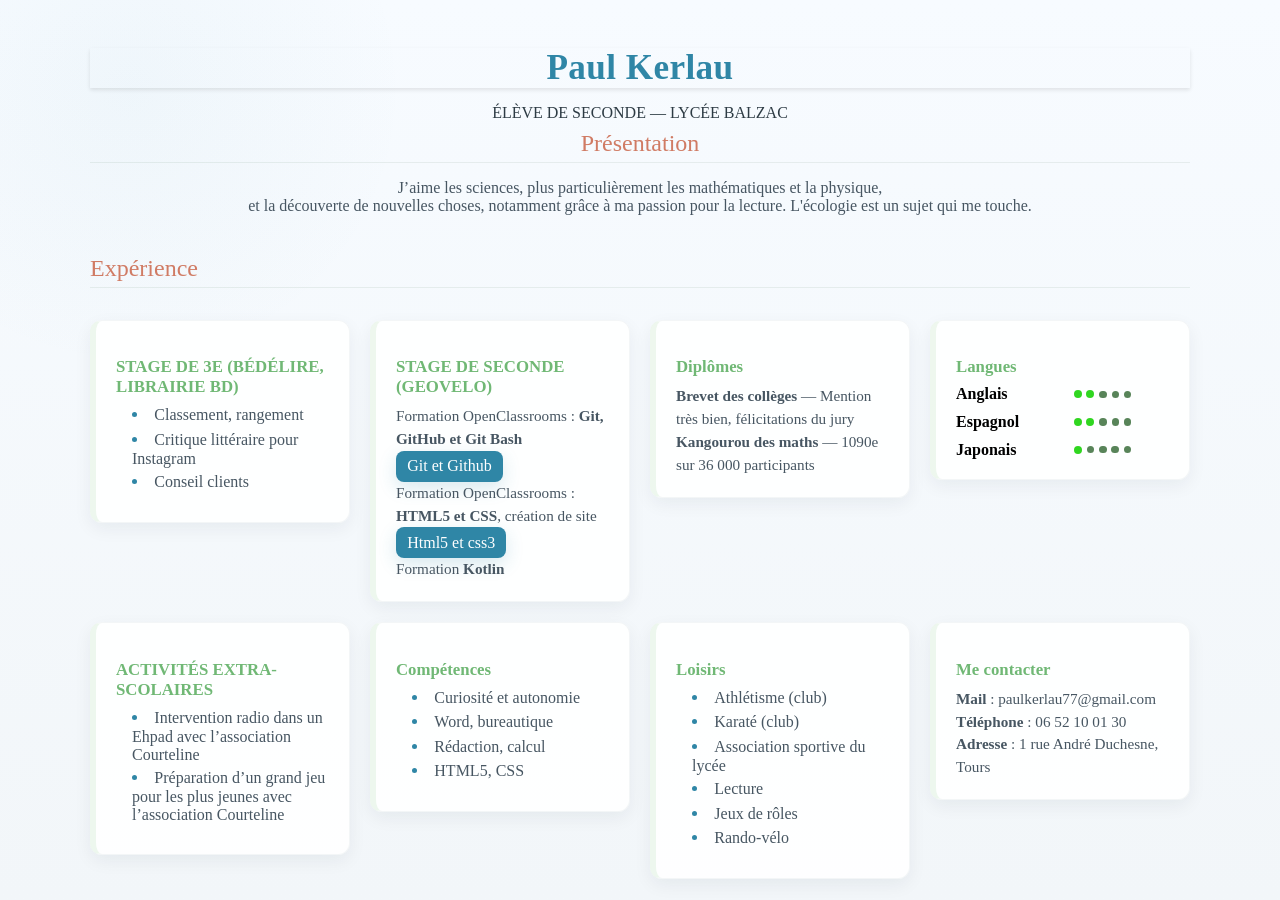
==== index.html @ 3bc17a57 "Add files via upload" ====
<!DOCTYPE html>
<html lang="fr">
<head>
    <meta charset="UTF-8">
    <meta name="viewport" content="width=device-width, initial-scale=1.0">
    <title>Paul Kerlau</title>
    <link rel="stylesheet" href="styles.css">
</head>
<body>
    <div class="container">
        <header class="center">
            <h1>Paul Kerlau</h1>
            <p class="lead">ÉLÈVE DE SECONDE — LYCÉE BALZAC</p>
            <h2>Présentation</h2>
            <p>J’aime les sciences, plus particulièrement les mathématiques et la physique,<br> et la découverte de nouvelles choses, notamment grâce à ma passion pour la lecture. L'écologie est un sujet qui me touche.</p>
        </header>

        <h2>Expérience</h2>

        <div class="grid">
            <section class="card">
                <h3 class="title">STAGE DE 3E (BÉDÉLIRE, LIBRAIRIE BD)</h3>
                <ul>
                    <li>Classement, rangement</li>
                    <li>Critique littéraire pour Instagram</li>
                    <li>Conseil clients</li>
                </ul>
            </section>

            <section class="card">
                <h3 class="title">STAGE DE SECONDE (GEOVELO)</h3>
                <p>Formation OpenClassrooms : <strong>Git, GitHub et Git Bash</strong></p>
                <a href="https://openclassrooms.com/fr/courses/7162856-gerez-du-code-avec-git-et-github" target="_blank" class="btn">Git et Github</a>
                <p>Formation OpenClassrooms : <strong>HTML5 et CSS</strong>, création de site</p>
                <a href="https://openclassrooms.com/fr/courses/1603881-creez-votre-site-web-avec-html5-et-css3" target="_blank" class="btn">Html5 et css3</a>
                <p>Formation <strong>Kotlin</strong></p>
            </section>

        <section class="card">
                <h3 class="title">Diplômes</h3>
                <p><strong>Brevet des collèges</strong> — Mention très bien, félicitations du jury</p>
                <p><strong>Kangourou des maths</strong> — 1090e sur 36 000 participants</p>
            </section>

            <section class="card">
                <h3 class="title">Langues</h3>
                <div class="langs">
                  <div class="lang-item">
                    <span class="lang-name">Anglais</span>
                    <div class="lang-dots">
                      <span class="dot"></span>
                      <span class="dot"></span>
                      <span class="dot-back"></span>
                      <span class="dot-back"></span>
                      <span class="dot-back"></span>
                    </div>
                  </div>
                  <div class="lang-item">
                    <span class="lang-name">Espagnol</span>
                    <div class="lang-dots">
                      <span class="dot"></span>
                      <span class="dot"></span>
                      <span class="dot-back"></span>
                      <span class="dot-back"></span>
                      <span class="dot-back"></span>
                    </div>
                  </div>
                  <div class="lang-item">
                    <span class="lang-name">Japonais</span>
                    <div class="lang-dots">
                      <span class="dot"></span>
                      <span class="dot-back"></span>
                      <span class="dot-back"></span>
                      <span class="dot-back"></span>
                      <span class="dot-back"></span>
                    </div>
                  </div>
                </div>
            </section>

            <section class="card">

                <h3 class="title">ACTIVITÉS EXTRA-SCOLAIRES</h3>
                <ul>
                    <li>Intervention radio dans un Ehpad avec l’association Courteline</li>
                    <li>Préparation d’un grand jeu pour les plus jeunes avec l’association Courteline</li>
                </ul>
            </section>

            <section class="card">
                <h3 class="title">Compétences</h3>
                <ul>
                    <li>Curiosité et autonomie</li>
                    <li>Word, bureautique</li>
                    <li>Rédaction, calcul</li>
                    <li>HTML5, CSS</li>
                </ul>
            </section>

            <section class="card">
                <h3 class="title">Loisirs</h3>
                <ul>
                    <li>Athlétisme (club)</li>
                    <li>Karaté (club)</li>
                    <li>Association sportive du lycée</li>
                    <li>Lecture</li>
                    <li>Jeux de rôles</li>
                    <li>Rando-vélo</li>
                </ul>
            </section>

            <section class="card">
                <h3 class="title">Me contacter</h3>
                <p><strong>Mail</strong> : paulkerlau77@gmail.com</p>
                <p><strong>Téléphone</strong> : 06 52 10 01 30</p>
                <p><strong>Adresse</strong> : 1 rue André Duchesne, Tours</p>
            </section>

        </div>
    </div>
</body>
</html>
---- styles.css ----
/* Styles sobres et colorés — police Georgia, cases, ombres, background */
:root{
	--bg-light:#f7fbff;
	--bg-muted:#f2f6f9;
	--card-bg:rgba(255,255,255,0.9);
	--muted:#475662;
	--accent:#2f86a6;
	--accent-3:#70b875;
	--accent-3-weak:rgba(112,184,117,0.12);
	--accent-2:#d07b64;
	--shadow-1:0 6px 18px rgba(20,30,50,0.06);
	--shadow-2:0 18px 40px rgba(20,30,50,0.12);
}

*{box-sizing:border-box}
html,body{height:100%}
body{
	margin:0;
	font-family: Georgia, 'Times New Roman', Times, serif;
	background: radial-gradient(circle at 10% 10%, rgba(47,134,166,0.04), transparent 20%),
							linear-gradient(180deg,var(--bg-light) 0%, var(--bg-muted) 100%);
	color:var(--muted);
	-webkit-font-smoothing:antialiased;
	-moz-osx-font-smoothing:grayscale;
	text-align:left;
	padding:3rem 1rem;
}

.container{
	max-width:1100px;
	margin:0 auto;
	display:flex;
	flex-direction:column;
	gap:1.5rem;
	align-items:stretch;
}

h1{margin:0;color:var(--accent);font-size:2.2rem;letter-spacing:0.4px;box-shadow:0 2px 4px rgba(0,0,0,0.1);}
h2{color:var(--accent-2);margin:0;font-size:1.5rem;font-weight:400;border-bottom:1px solid rgba(35, 83, 44, 0.08);padding-bottom:.3rem;margin-bottom:.5rem}

.grid{
	display:grid;
	grid-template-columns:repeat(auto-fit,minmax(240px,1fr));
	gap:1.25rem;
	width:100%;
	align-items:start;
}

/* Utiliser --accent-3 pour diviser le site et mettre en valeur les cartes */

.card{
	background:var(--card-bg);
	border-radius:12px;
	padding:1.25rem;
	box-shadow:var(--shadow-1);
	border:1px solid rgba(80,100,120,0.06);
	border-left:6px solid var(--accent-3-weak);
	text-align:left;
	transition:transform .18s ease,box-shadow .18s ease;
}
.card:hover{transform:translateY(-6px);box-shadow:var(--shadow-2);border-left-color:var(--accent-3)}

.card .title{font-weight:700;color:var(--accent-3);margin-bottom:.5rem;font-size:1.05rem}
.card p{margin:0;color:var(--muted);line-height:1.5;font-size:.95rem}

.center{text-align:center}

.lead{font-size:1rem;color:#2d3b44;margin-bottom:.5rem}

.btn{display:inline-block;padding:.4rem .7rem;border-radius:8px;background:var(--accent);color:#fff;text-decoration:none;box-shadow:0 6px 18px rgba(47,134,166,0.18);transition:background .15s ease,transform .12s ease}
.btn.secondary{background:var(--accent-2);box-shadow:0 6px 18px rgba(208,123,100,0.12)}
.btn:hover{transform:translateY(-3px)}

/* Langues : points colorés au milieu de la ligne */
.langs{display:flex;flex-direction:column;gap:.6rem}
.lang-item{display:flex;align-items:center;justify-content:space-between}
.lang-name{font-weight:600;color:#000000;min-width:80px}
.lang-dots{display:flex;gap:.3rem;flex:1;justify-content:center;align-items:center}
.dot{
	width:8px;
	height:8px;
	border-radius:50%;
	background:rgba(25, 209, 8, 0.9);
}
.dot-back{
	width:7.5px;
	height:7.5px;
	border-radius:50%;
	background:#4f7d50;
	opacity:.95;
}

/* Listes : rapprocher les puces du texte */
ul, ol{
	margin:0 0 .6rem 0;
	padding-left:1.05rem;
	list-style-position:inside;
}
li{margin:.28rem 0}
ul li::marker, ol li::marker{
	color:var(--accent);
	font-weight:600;
	margin-right:.32rem;
	font-size:1.02em;
}
.card ul,.card ol{padding-left:1rem}

footer{font-size:.9rem;color:#6b7a86;opacity:.95;padding-top:1rem}
@media (max-width:560px){
	h1{font-size:1.6rem}
	body{padding:2rem .8rem}
	.card{padding:1rem}
}
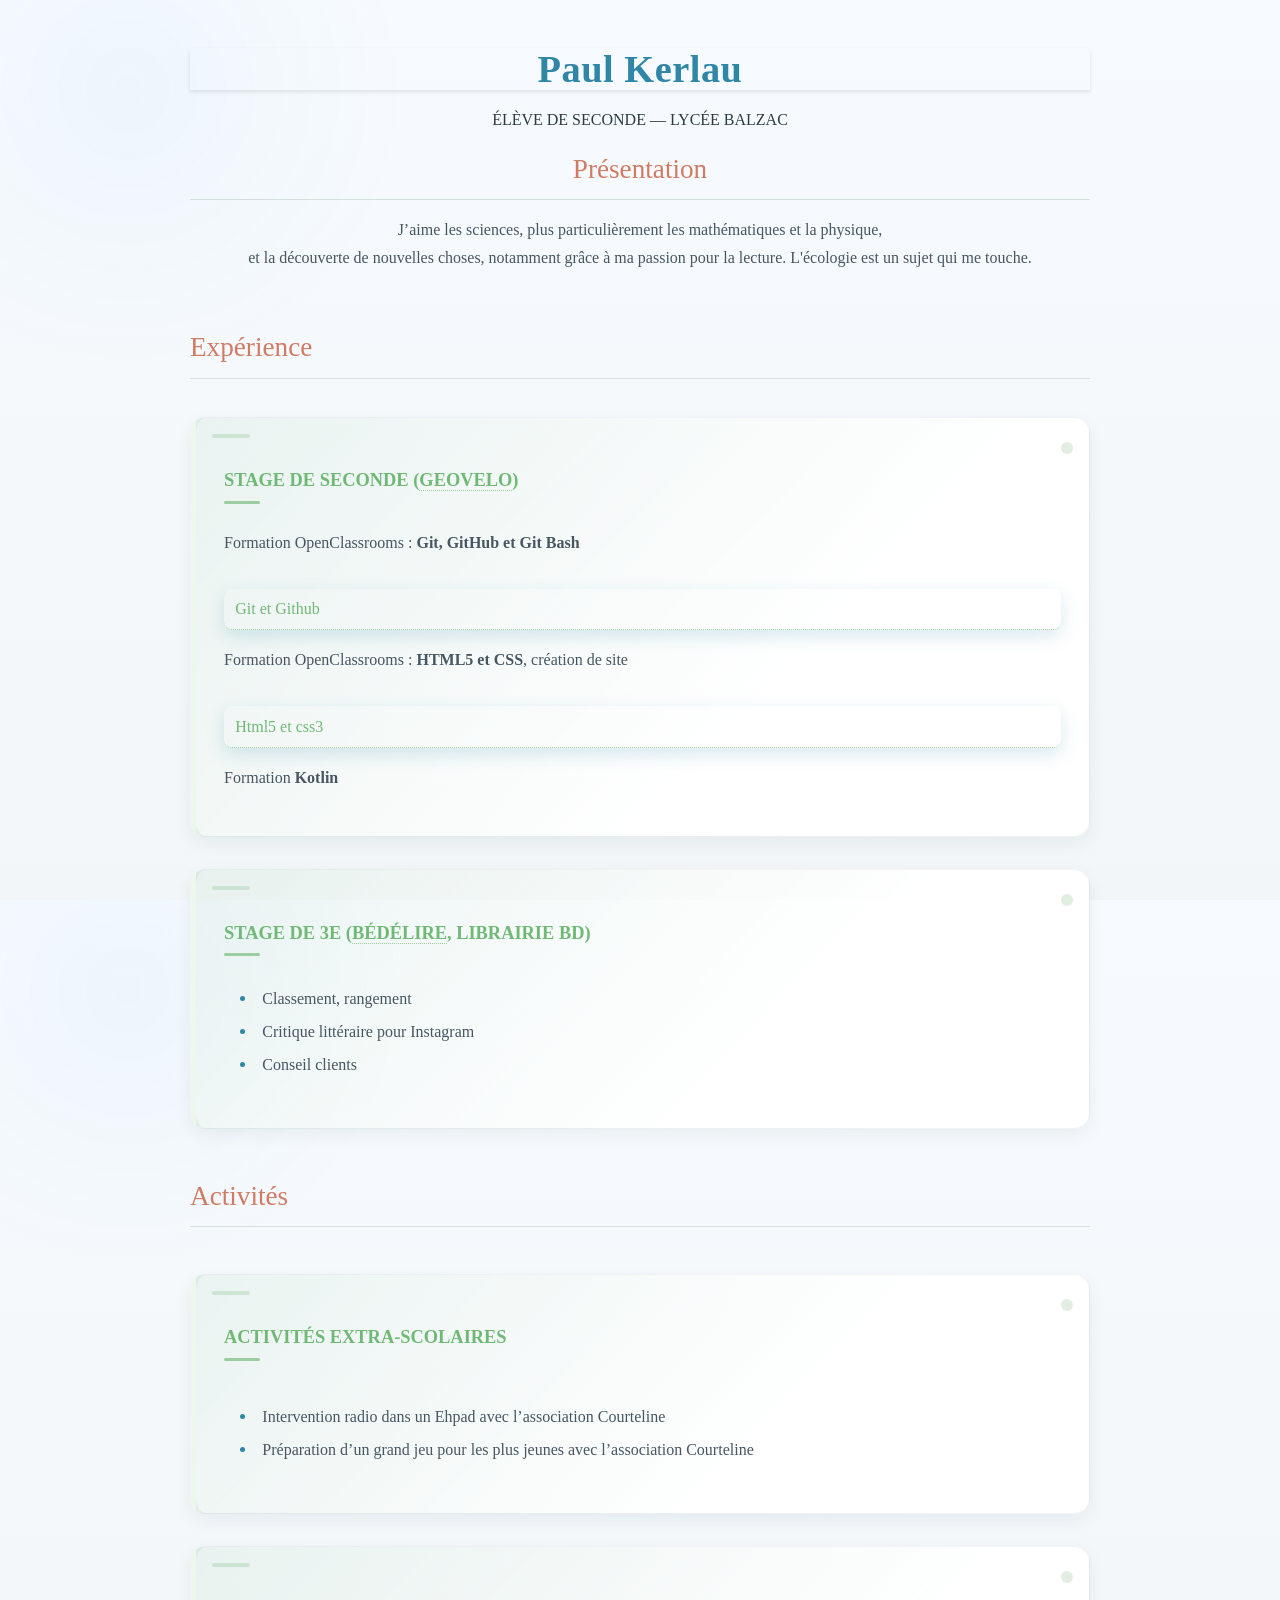
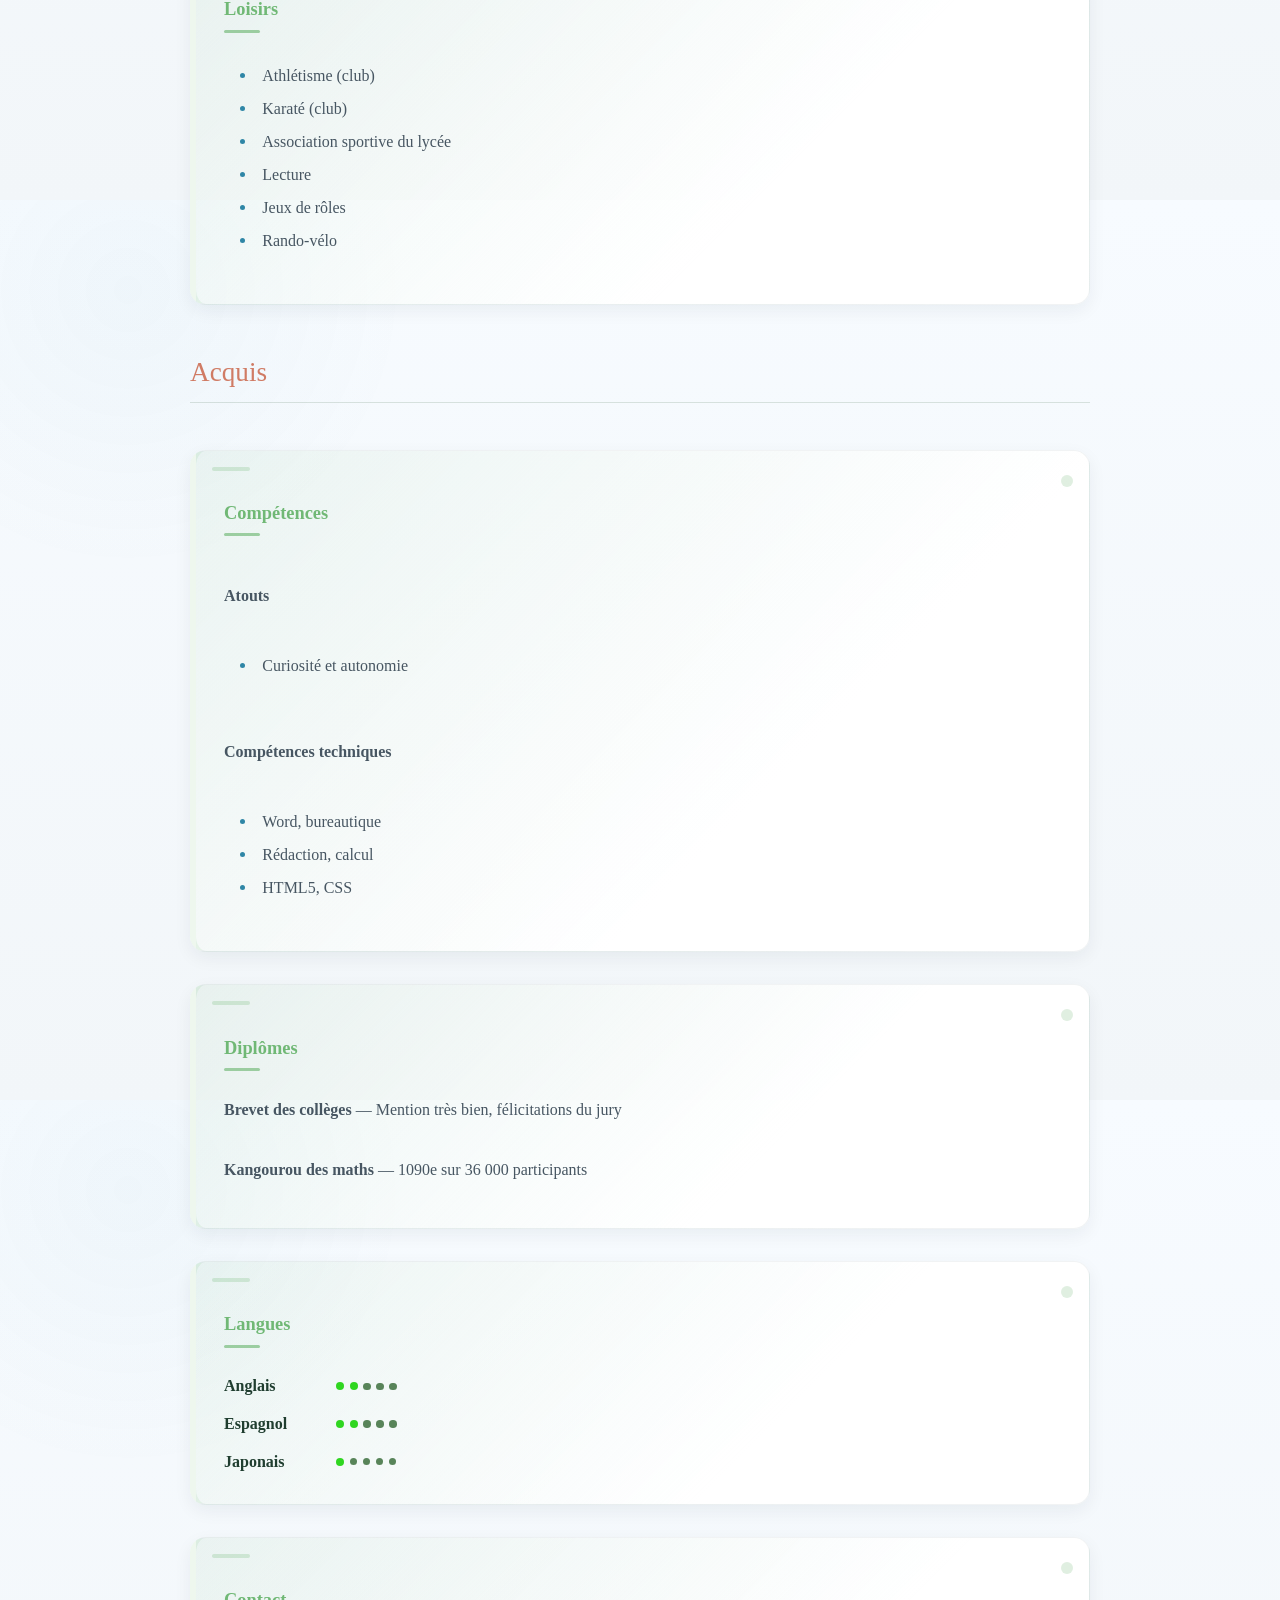
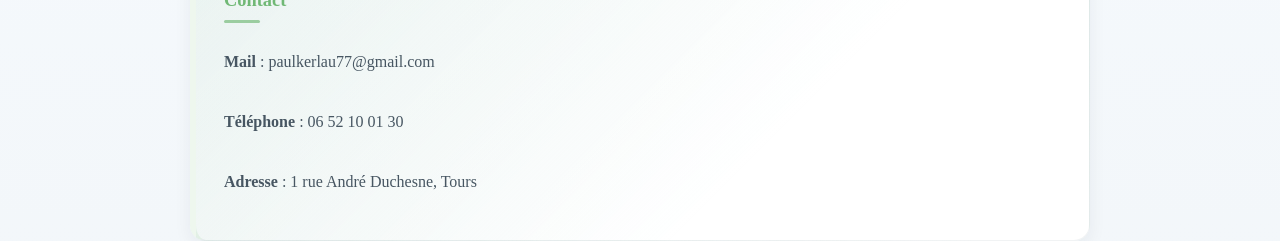
==== commit b915aa05: "Add files via upload" ====
--- a/index.html
+++ b/index.html
@@ -14,12 +14,22 @@
             <h2>Présentation</h2>
             <p>J’aime les sciences, plus particulièrement les mathématiques et la physique,<br> et la découverte de nouvelles choses, notamment grâce à ma passion pour la lecture. L'écologie est un sujet qui me touche.</p>
         </header>
-
+  
         <h2>Expérience</h2>
 
         <div class="grid">
+
             <section class="card">
-                <h3 class="title">STAGE DE 3E (BÉDÉLIRE, LIBRAIRIE BD)</h3>
+                <h3 class="title">STAGE DE SECONDE (<a href="https://www.welcometothejungle.com/fr/companies/geovelo">GEOVELO</a>)</h3>
+                <p>Formation OpenClassrooms : <strong>Git, GitHub et Git Bash</strong></p>
+                <a href="https://openclassrooms.com/fr/courses/7162856-gerez-du-code-avec-git-et-github" target="_blank" class="btn">Git et Github</a>
+                <p>Formation OpenClassrooms : <strong>HTML5 et CSS</strong>, création de site</p>
+                <a href="https://openclassrooms.com/fr/courses/1603881-creez-votre-site-web-avec-html5-et-css3" target="_blank" class="btn">Html5 et css3</a>
+                <p>Formation <strong>Kotlin</strong></p>
+            </section>
+
+            <section class="card">
+                <h3 class="title">STAGE DE 3E (<a href="https://www.instagram.com/bedeliretours/?hl=fr">BÉDÉLIRE</a>, LIBRAIRIE BD)</h3>
                 <ul>
                     <li>Classement, rangement</li>
                     <li>Critique littéraire pour Instagram</li>
@@ -27,16 +37,46 @@
                 </ul>
             </section>
 
+            <h2>Activités</h2>
+
             <section class="card">
-                <h3 class="title">STAGE DE SECONDE (GEOVELO)</h3>
-                <p>Formation OpenClassrooms : <strong>Git, GitHub et Git Bash</strong></p>
-                <a href="https://openclassrooms.com/fr/courses/7162856-gerez-du-code-avec-git-et-github" target="_blank" class="btn">Git et Github</a>
-                <p>Formation OpenClassrooms : <strong>HTML5 et CSS</strong>, création de site</p>
-                <a href="https://openclassrooms.com/fr/courses/1603881-creez-votre-site-web-avec-html5-et-css3" target="_blank" class="btn">Html5 et css3</a>
-                <p>Formation <strong>Kotlin</strong></p>
+
+                <h3 class="title">ACTIVITÉS EXTRA-SCOLAIRES</h3>
+                <ul>
+                    <li>Intervention radio dans un Ehpad avec l’association Courteline</li>
+                    <li>Préparation d’un grand jeu pour les plus jeunes avec l’association Courteline</li>
+                </ul>
             </section>
 
-        <section class="card">
+            <section class="card">
+                <h3 class="title">Loisirs</h3>
+                <ul>
+                    <li>Athlétisme (club)</li>
+                    <li>Karaté (club)</li>
+                    <li>Association sportive du lycée</li>
+                    <li>Lecture</li>
+                    <li>Jeux de rôles</li>
+                    <li>Rando-vélo</li>
+                </ul>
+            </section>
+
+            <h2>Acquis</h2>
+
+            <section class="card">
+                <h3 class="title">Compétences</h3>
+                <h4>Atouts</h4>
+                <ul>
+                    <li>Curiosité et autonomie</li>
+                </ul>   
+                <h4>Compétences techniques</h4>
+                <ul> 
+                    <li>Word, bureautique</li>
+                    <li>Rédaction, calcul</li>
+                    <li>HTML5, CSS</li>
+                </ul>
+            </section>
+
+            <section class="card">
                 <h3 class="title">Diplômes</h3>
                 <p><strong>Brevet des collèges</strong> — Mention très bien, félicitations du jury</p>
                 <p><strong>Kangourou des maths</strong> — 1090e sur 36 000 participants</p>
@@ -79,43 +119,16 @@
             </section>
 
             <section class="card">
-
-                <h3 class="title">ACTIVITÉS EXTRA-SCOLAIRES</h3>
-                <ul>
-                    <li>Intervention radio dans un Ehpad avec l’association Courteline</li>
-                    <li>Préparation d’un grand jeu pour les plus jeunes avec l’association Courteline</li>
-                </ul>
-            </section>
-
-            <section class="card">
-                <h3 class="title">Compétences</h3>
-                <ul>
-                    <li>Curiosité et autonomie</li>
-                    <li>Word, bureautique</li>
-                    <li>Rédaction, calcul</li>
-                    <li>HTML5, CSS</li>
-                </ul>
-            </section>
-
-            <section class="card">
-                <h3 class="title">Loisirs</h3>
-                <ul>
-                    <li>Athlétisme (club)</li>
-                    <li>Karaté (club)</li>
-                    <li>Association sportive du lycée</li>
-                    <li>Lecture</li>
-                    <li>Jeux de rôles</li>
-                    <li>Rando-vélo</li>
-                </ul>
-            </section>
-
-            <section class="card">
-                <h3 class="title">Me contacter</h3>
+                <h3 class="title">Contact</h3>
                 <p><strong>Mail</strong> : paulkerlau77@gmail.com</p>
                 <p><strong>Téléphone</strong> : 06 52 10 01 30</p>
                 <p><strong>Adresse</strong> : 1 rue André Duchesne, Tours</p>
             </section>
-
+            <!--SECONDE PAGE,METTRE LES IMAGES-->
+            <!--<section class="card">
+             <h3>Images</h3>
+             <a href="images.html" target="_blank" class="btn">Voir les images</a>
+            </section>-->
         </div>
     </div>
 </body>
--- a/styles.css
+++ b/styles.css
@@ -17,8 +17,10 @@
 body{
 	margin:0;
 	font-family: Georgia, 'Times New Roman', Times, serif;
+	font-size:16px;
+	line-height:1.75;
 	background: radial-gradient(circle at 10% 10%, rgba(47,134,166,0.04), transparent 20%),
-							linear-gradient(180deg,var(--bg-light) 0%, var(--bg-muted) 100%);
+						linear-gradient(180deg,var(--bg-light) 0%, var(--bg-muted) 100%);
 	color:var(--muted);
 	-webkit-font-smoothing:antialiased;
 	-moz-osx-font-smoothing:grayscale;
@@ -27,55 +29,93 @@
 }
 
 .container{
-	max-width:1100px;
+	max-width:900px;
 	margin:0 auto;
 	display:flex;
 	flex-direction:column;
 	gap:1.5rem;
-	align-items:stretch;
+h1{margin:0;color:var(--accent);font-size:2.4rem;letter-spacing:0.5px;line-height:1.1;box-shadow:0 2px 4px rgba(0,0,0,0.1);}
+h2{color:var(--accent-2);margin:.75rem 0 .9rem;font-size:1.7rem;font-weight:500;border-bottom:1px solid rgba(35, 83, 44, 0.15);padding-bottom:.35rem;}
 }
 
-h1{margin:0;color:var(--accent);font-size:2.2rem;letter-spacing:0.4px;box-shadow:0 2px 4px rgba(0,0,0,0.1);}
-h2{color:var(--accent-2);margin:0;font-size:1.5rem;font-weight:400;border-bottom:1px solid rgba(35, 83, 44, 0.08);padding-bottom:.3rem;margin-bottom:.5rem}
-
 .grid{
-	display:grid;
-	grid-template-columns:repeat(auto-fit,minmax(240px,1fr));
-	gap:1.25rem;
+	display:flex;
+	flex-direction:column;
+	gap:2rem;
 	width:100%;
-	align-items:start;
+	align-items:stretch;
 }
 
 /* Utiliser --accent-3 pour diviser le site et mettre en valeur les cartes */
 
 .card{
-	background:var(--card-bg);
-	border-radius:12px;
-	padding:1.25rem;
+	position:relative;
+	background:linear-gradient(135deg, rgba(112,184,117,0.08) 0%, rgba(255,255,255,0.94) 65%);
+	border-radius:16px;
+	padding:1.75rem;
 	box-shadow:var(--shadow-1);
-	border:1px solid rgba(80,100,120,0.06);
+	border:1px solid rgba(80,100,120,0.08);
 	border-left:6px solid var(--accent-3-weak);
 	text-align:left;
-	transition:transform .18s ease,box-shadow .18s ease;
+	display:flex;
+	flex-direction:column;
+	justify-content:space-between;
+	gap:1rem;
+	min-height:240px;
+	transition:transform .18s ease,box-shadow .18s ease, border-color .18s ease;
+}
+.card::before{
+	content:'';
+	position:absolute;
+	top:1rem;
+	left:1rem;
+	width:38px;
+	height:4px;
+	border-radius:999px;
+	background:var(--accent-3);
+	opacity:.25;
+}
+.card::after{
+	content:'';
+	position:absolute;
+	top:1.5rem;
+	right:1rem;
+	width:12px;
+	height:12px;
+	border-radius:50%;
+	background:rgba(112,184,117,0.22);
 }
 .card:hover{transform:translateY(-6px);box-shadow:var(--shadow-2);border-left-color:var(--accent-3)}
 
-.card .title{font-weight:700;color:var(--accent-3);margin-bottom:.5rem;font-size:1.05rem}
-.card p{margin:0;color:var(--muted);line-height:1.5;font-size:.95rem}
+.card .title{position:relative;font-weight:700;color:var(--accent-3);margin-bottom:1rem;font-size:1.15rem}
+.card .title::after{
+	content:'';
+	position:absolute;
+	left:0;
+	bottom:-0.45rem;
+	width:36px;
+	height:3px;
+	border-radius:999px;
+	background:rgba(112,184,117,0.65);
+}
+.card p{margin:0 0 1rem 0;color:var(--muted);line-height:1.75;font-size:1rem}
+.card ul, .card ol{margin:0 0 1rem 0;padding-left:1.25rem}
+.card a{color:var(--accent-3);text-decoration:none;border-bottom:1px dotted rgba(112,184,117,0.65);transition:color .15s ease}
+.card a:hover{color:var(--accent)}
 
 .center{text-align:center}
 
 .lead{font-size:1rem;color:#2d3b44;margin-bottom:.5rem}
 
-.btn{display:inline-block;padding:.4rem .7rem;border-radius:8px;background:var(--accent);color:#fff;text-decoration:none;box-shadow:0 6px 18px rgba(47,134,166,0.18);transition:background .15s ease,transform .12s ease}
+.btn{display:inline-block;padding:.4rem .7rem;border-radius:8px;background:rgb(0, 60, 255) rgb;color:#fff;text-decoration:none;box-shadow:0 6px 18px rgba(47,134,166,0.18);transition:background15s ease,transform .12s ease}
 .btn.secondary{background:var(--accent-2);box-shadow:0 6px 18px rgba(208,123,100,0.12)}
 .btn:hover{transform:translateY(-3px)}
 
 /* Langues : points colorés au milieu de la ligne */
 .langs{display:flex;flex-direction:column;gap:.6rem}
-.lang-item{display:flex;align-items:center;justify-content:space-between}
-.lang-name{font-weight:600;color:#000000;min-width:80px}
-.lang-dots{display:flex;gap:.3rem;flex:1;justify-content:center;align-items:center}
+.lang-item{display:flex;align-items:center;gap:1rem}
+.lang-name{font-weight:700;color:#1f3d2f;min-width:96px;flex:0 0 auto}
+.lang-dots{display:flex;gap:.35rem;flex:1;justify-content:flex-start;align-items:center}
 .dot{
 	width:8px;
 	height:8px;
@@ -111,4 +151,9 @@
 	body{padding:2rem .8rem}
 	.card{padding:1rem}
 }
+.ligne-titres {
+    display: flex;
+    justify-content: space-between;
+    align-items: center;
+}
 
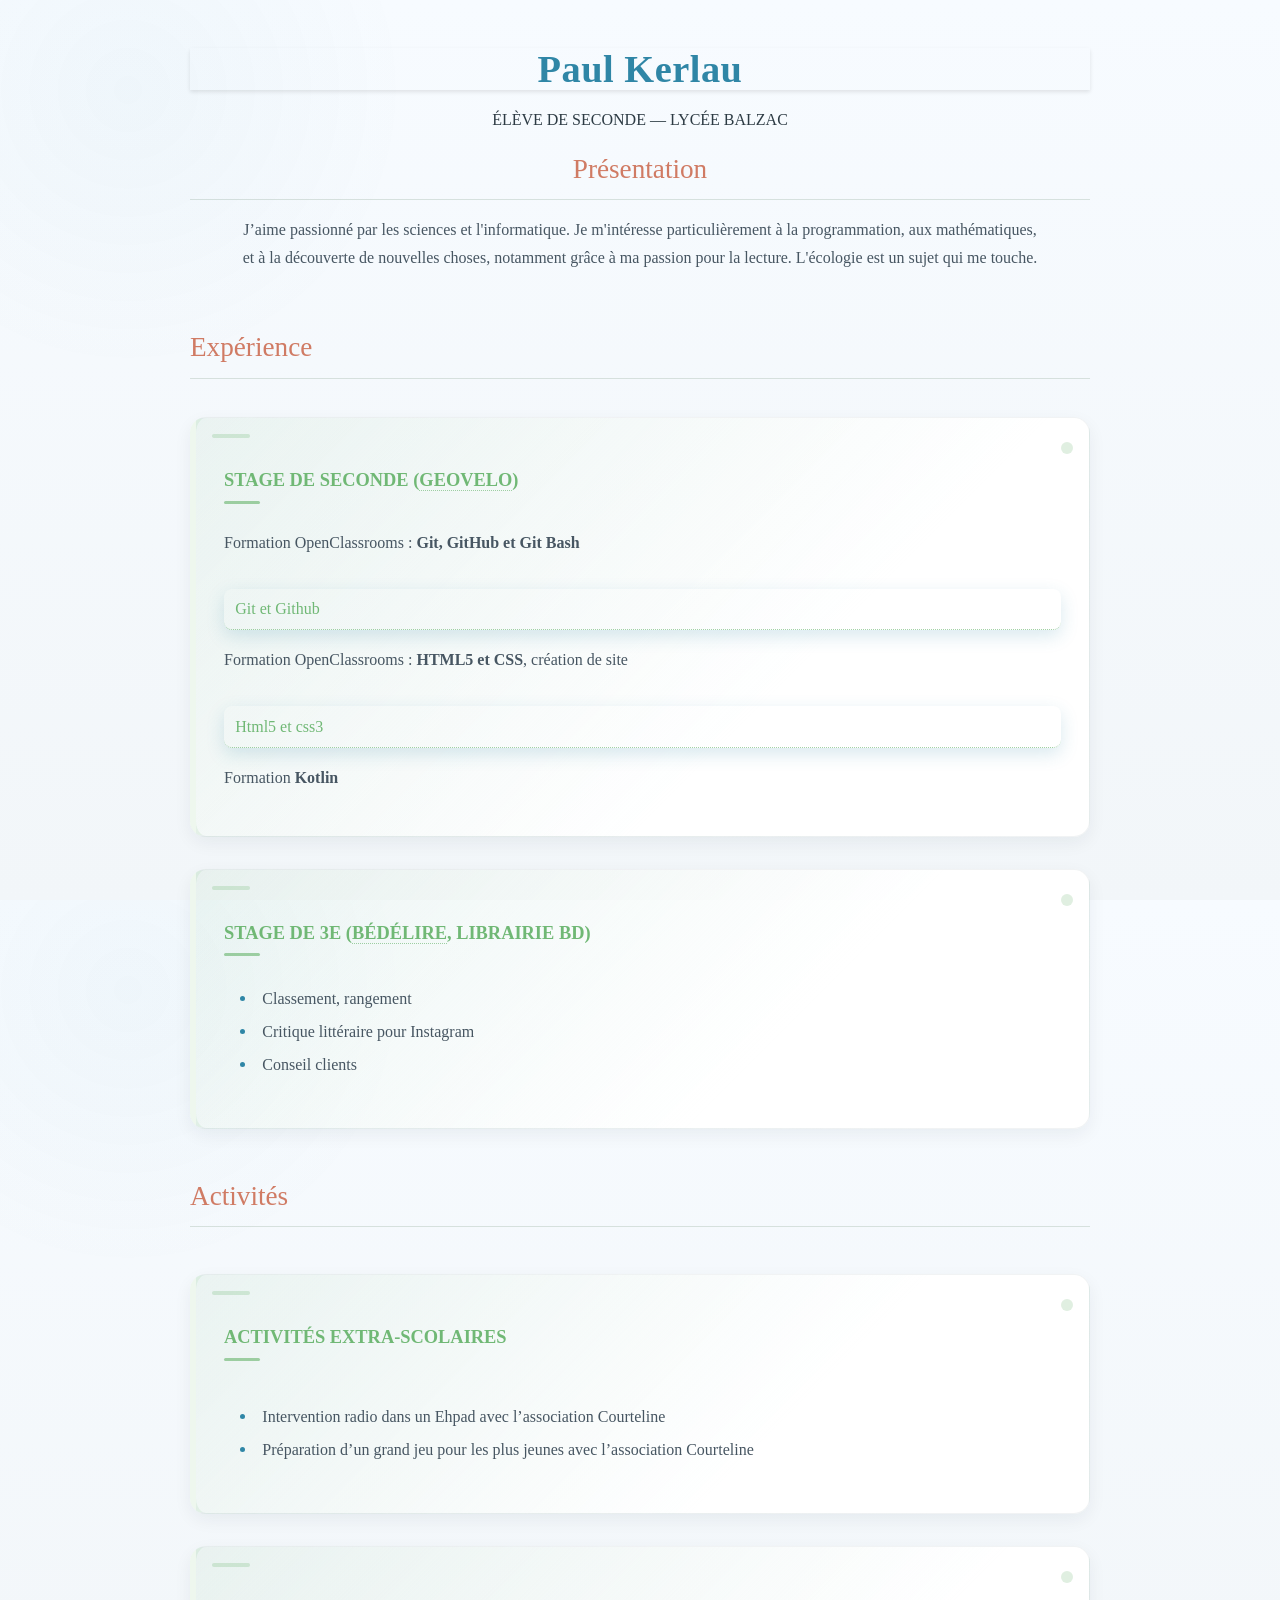
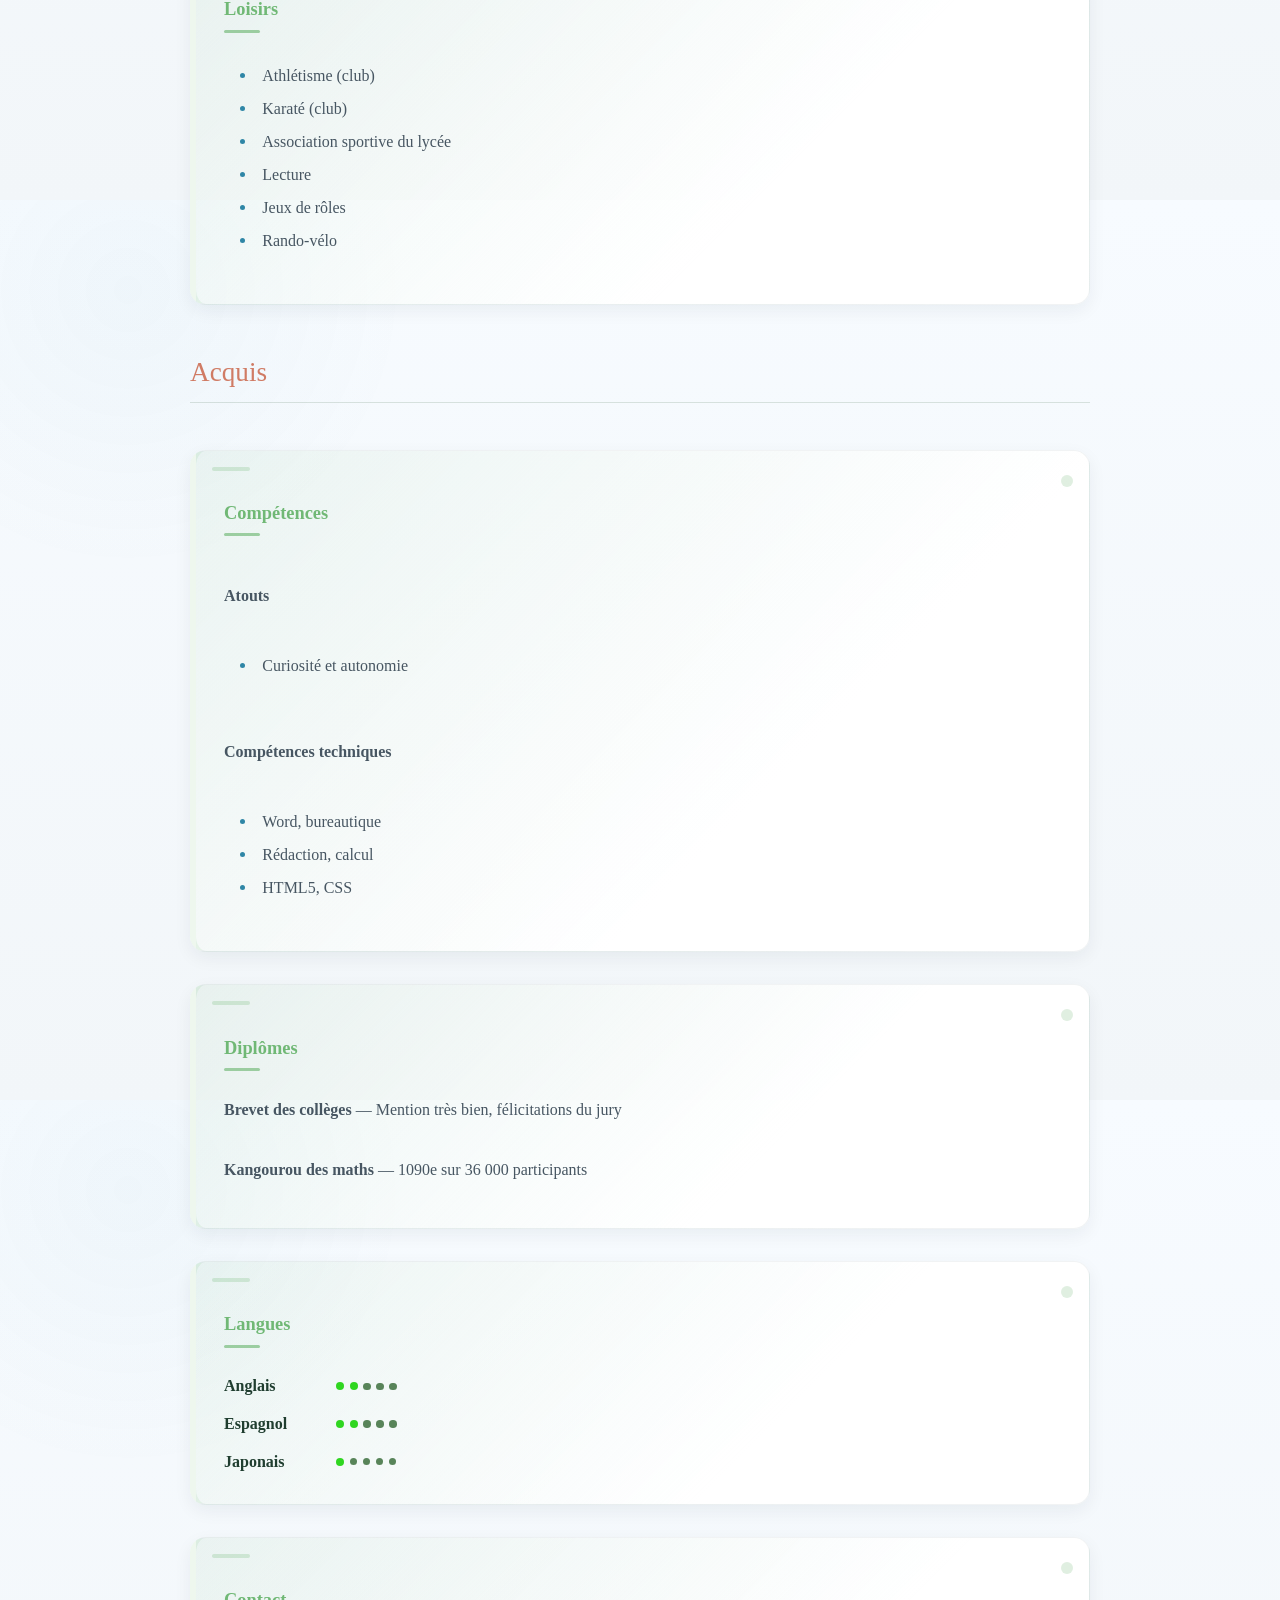
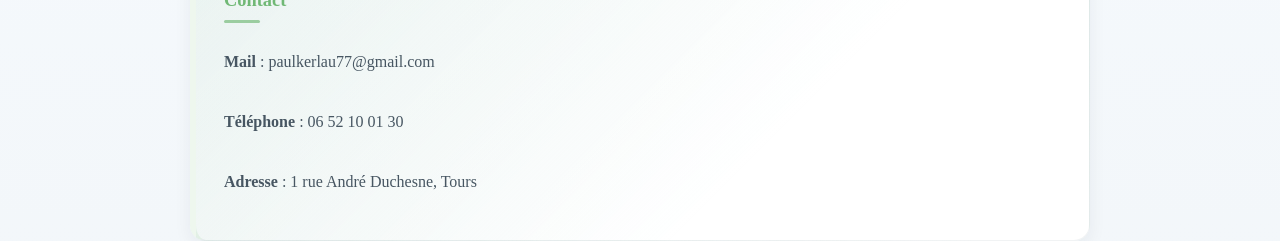
==== commit 55a41b2a: "Add files via upload" ====
--- a/index.html
+++ b/index.html
@@ -12,7 +12,7 @@
             <h1>Paul Kerlau</h1>
             <p class="lead">ÉLÈVE DE SECONDE — LYCÉE BALZAC</p>
             <h2>Présentation</h2>
-            <p>J’aime les sciences, plus particulièrement les mathématiques et la physique,<br> et la découverte de nouvelles choses, notamment grâce à ma passion pour la lecture. L'écologie est un sujet qui me touche.</p>
+            <p>J’aime passionné par les sciences et l'informatique. Je m'intéresse particulièrement à la programmation, aux mathématiques,<br> et à la découverte de nouvelles choses, notamment grâce à ma passion pour la lecture. L'écologie est un sujet qui me touche.</p>
         </header>
   
         <h2>Expérience</h2>
@@ -132,4 +132,6 @@
         </div>
     </div>
 </body>
-</html>+</html>
+
+<!--pour rafraichir github pages, aller sur le site puis afficher Network puis cliquer sur le bouton recharger la page.-->
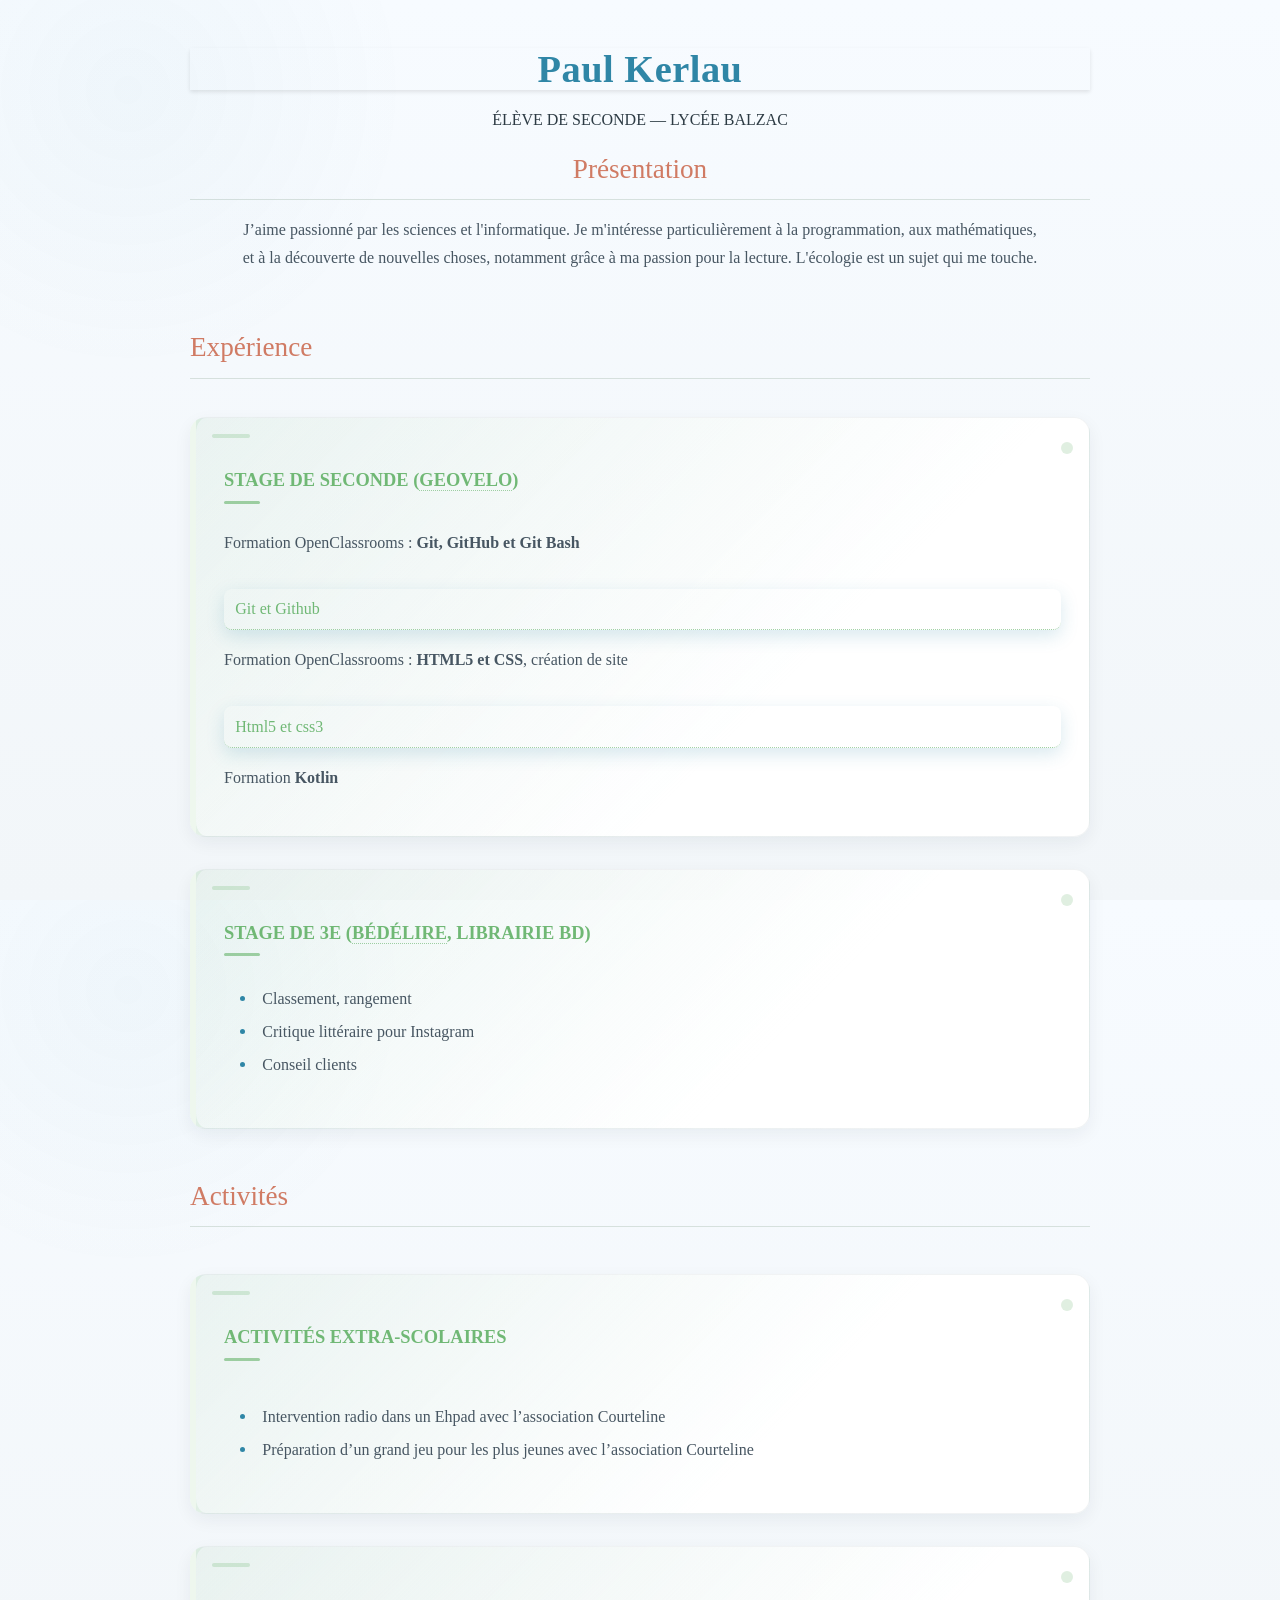
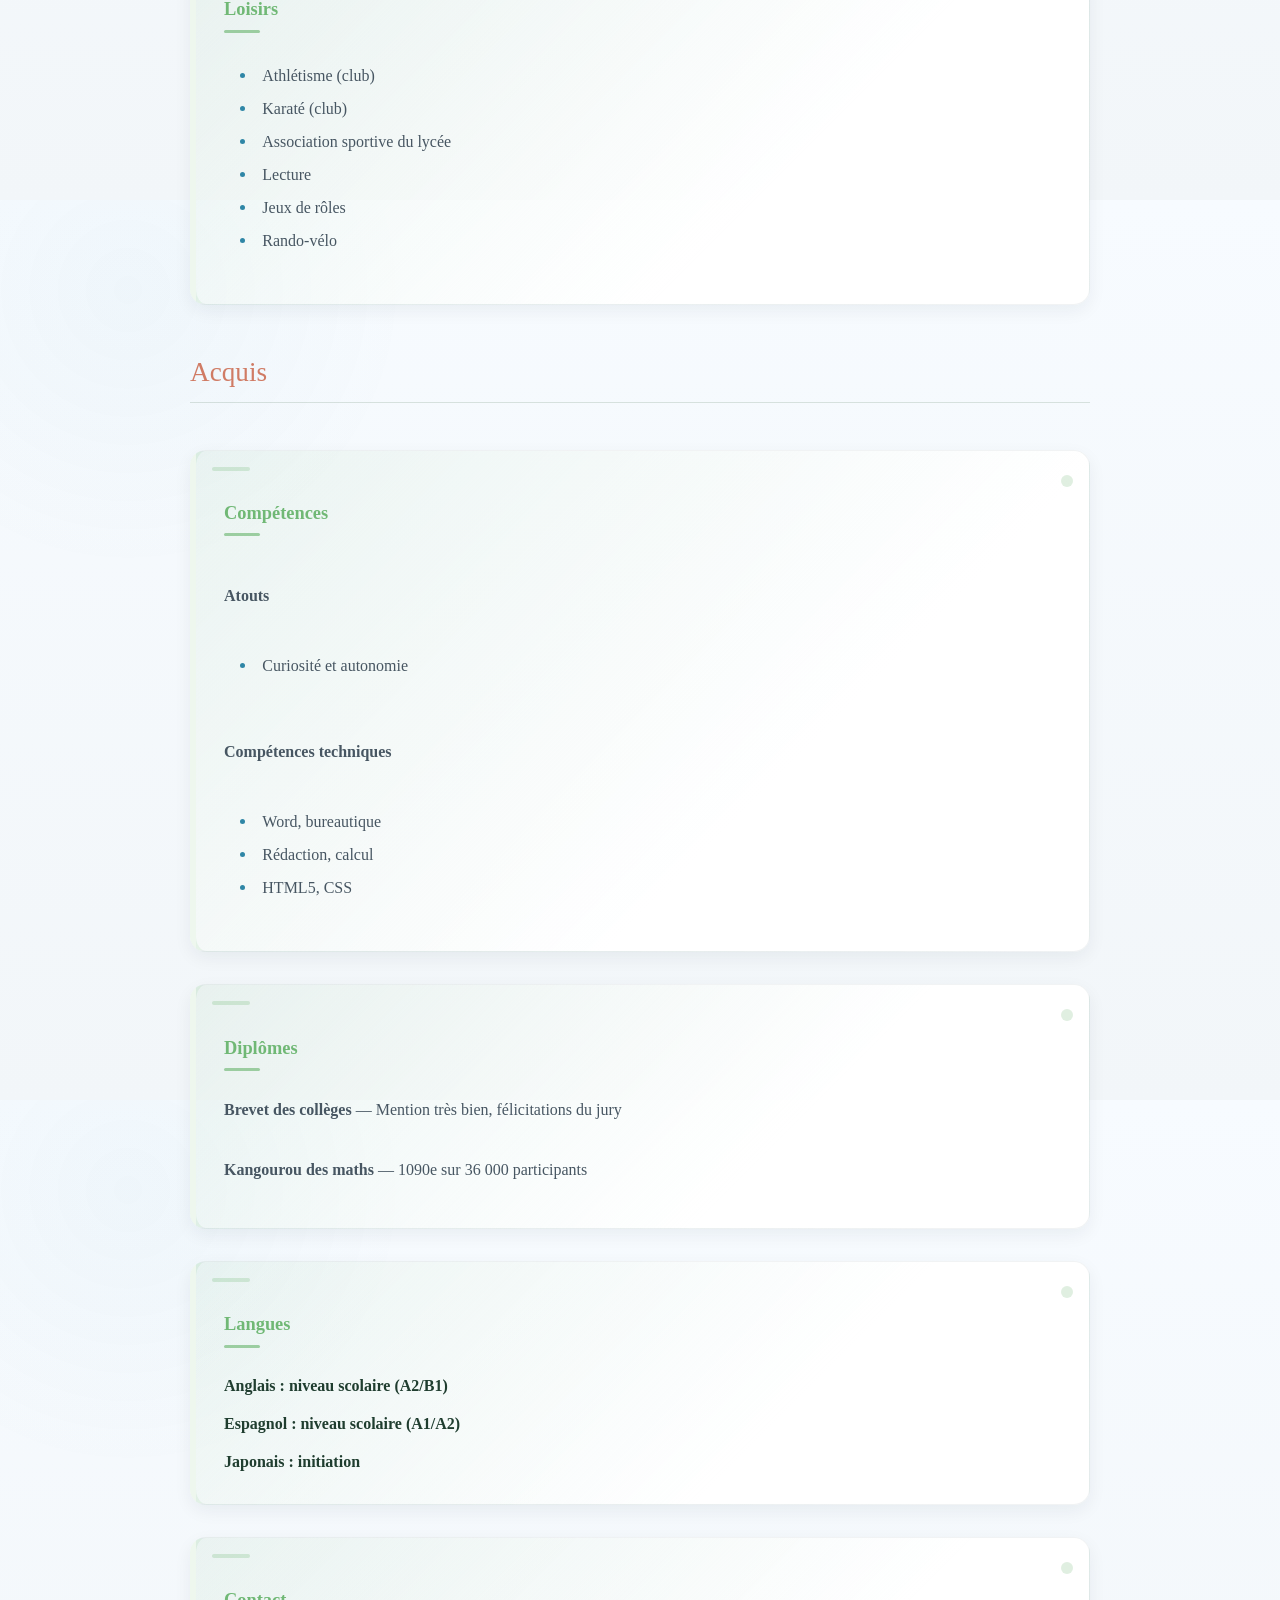
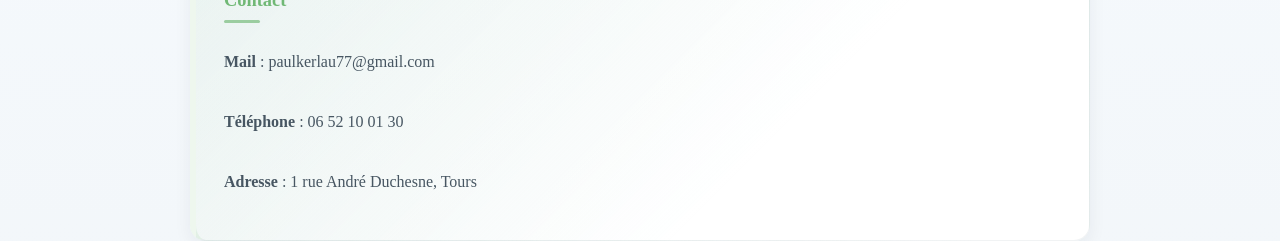
==== commit d5c7fa0a: "Add files via upload" ====
--- a/index.html
+++ b/index.html
@@ -86,35 +86,13 @@
                 <h3 class="title">Langues</h3>
                 <div class="langs">
                   <div class="lang-item">
-                    <span class="lang-name">Anglais</span>
-                    <div class="lang-dots">
-                      <span class="dot"></span>
-                      <span class="dot"></span>
-                      <span class="dot-back"></span>
-                      <span class="dot-back"></span>
-                      <span class="dot-back"></span>
-                    </div>
+                    <span class="lang-name">Anglais : niveau scolaire (A2/B1)</span>
                   </div>
                   <div class="lang-item">
-                    <span class="lang-name">Espagnol</span>
-                    <div class="lang-dots">
-                      <span class="dot"></span>
-                      <span class="dot"></span>
-                      <span class="dot-back"></span>
-                      <span class="dot-back"></span>
-                      <span class="dot-back"></span>
-                    </div>
+                    <span class="lang-name">Espagnol : niveau scolaire (A1/A2)</span>
                   </div>
                   <div class="lang-item">
-                    <span class="lang-name">Japonais</span>
-                    <div class="lang-dots">
-                      <span class="dot"></span>
-                      <span class="dot-back"></span>
-                      <span class="dot-back"></span>
-                      <span class="dot-back"></span>
-                      <span class="dot-back"></span>
-                    </div>
-                  </div>
+                    <span class="lang-name">Japonais : initiation</span>
                 </div>
             </section>
 
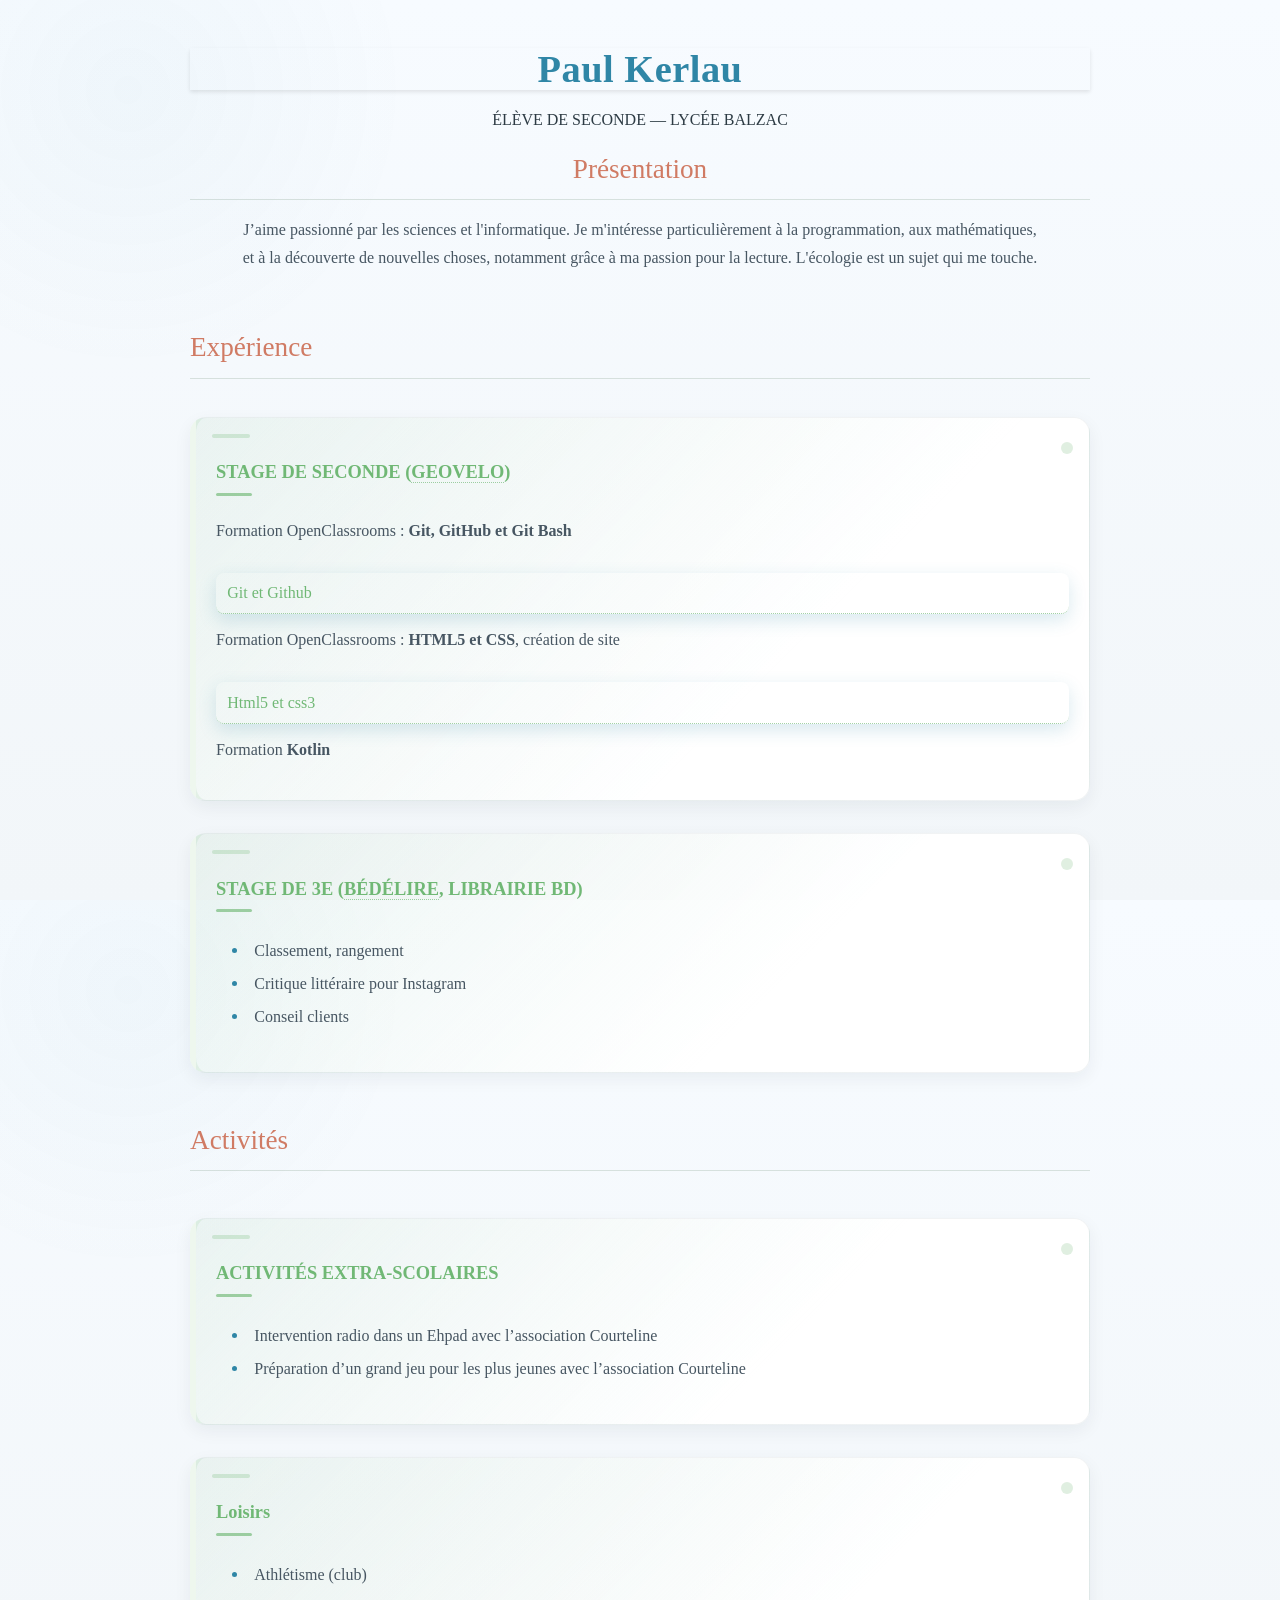
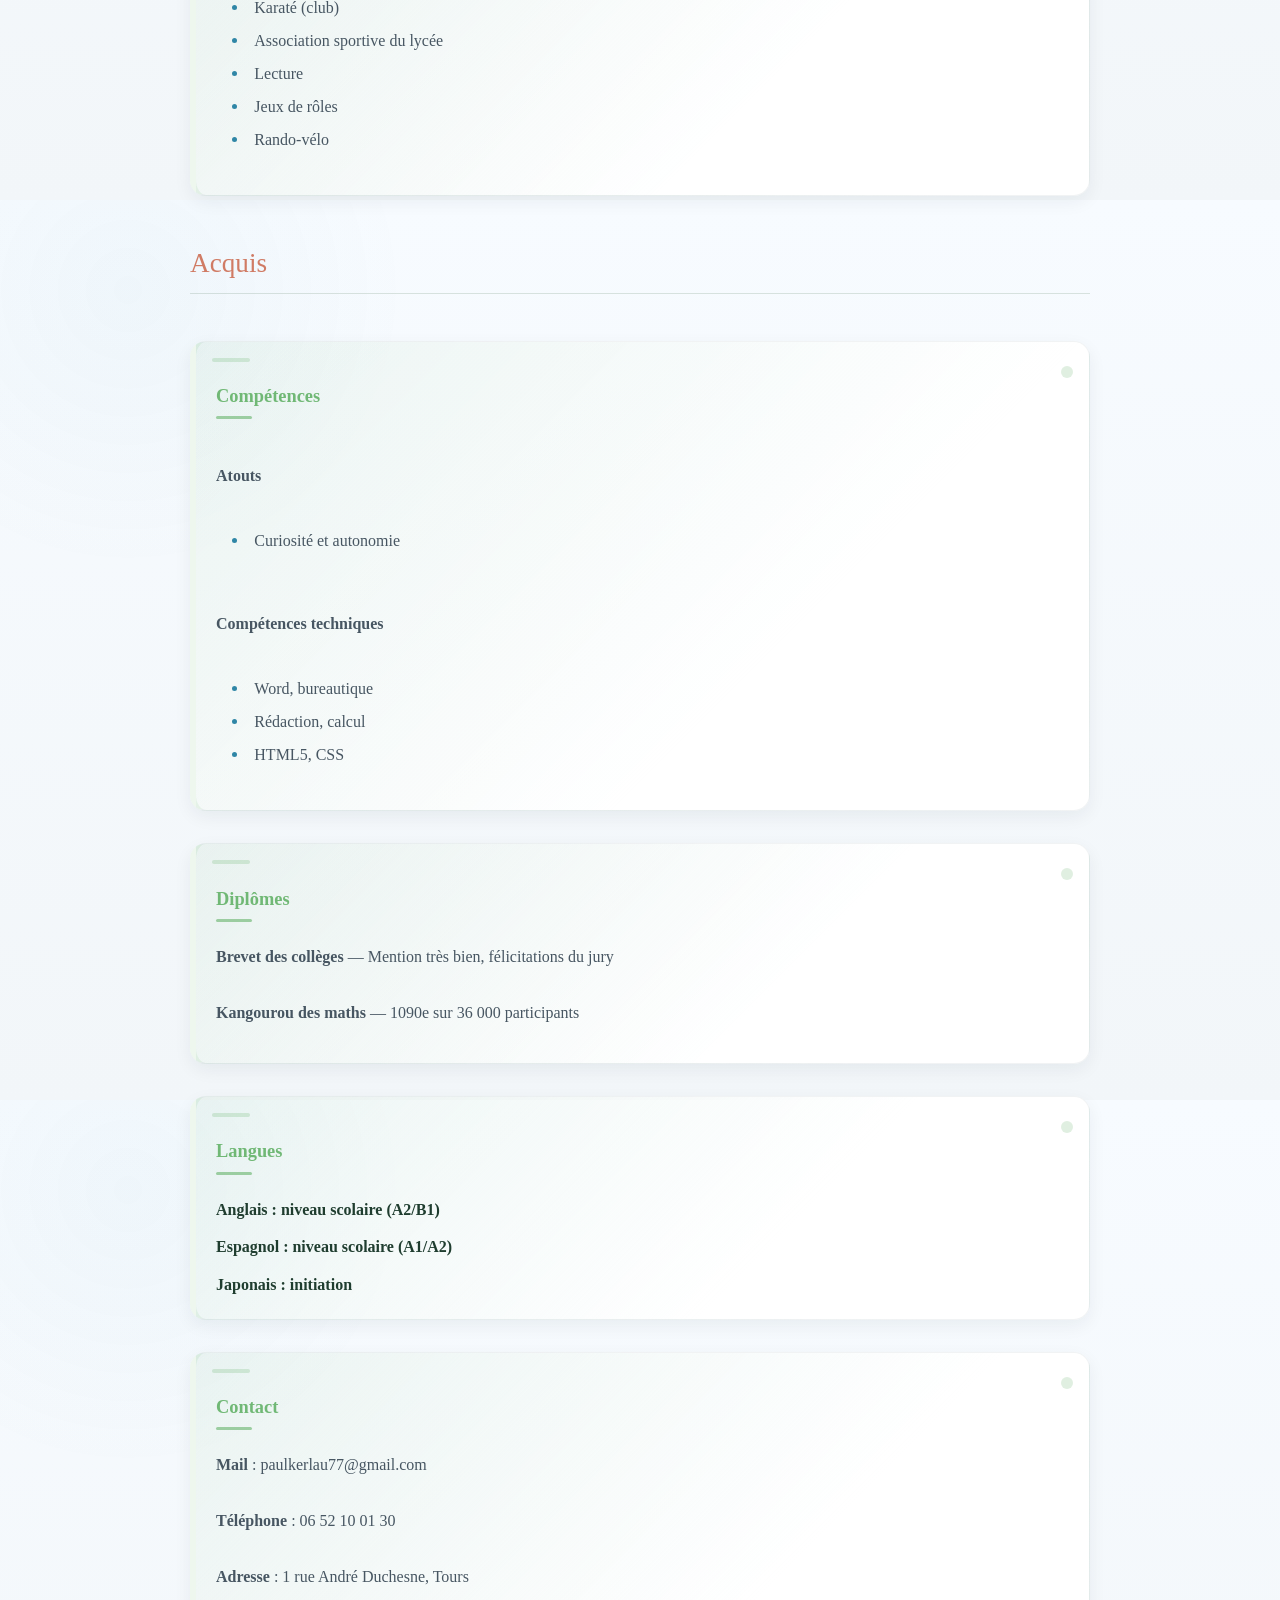
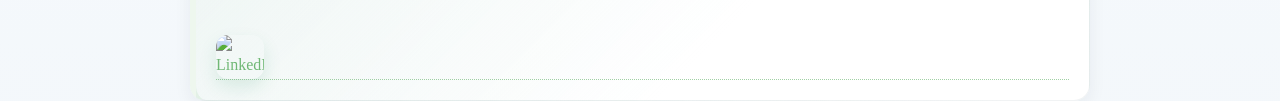
==== commit 433857e5: "Add files via upload" ====
--- a/index.html
+++ b/index.html
@@ -9,7 +9,7 @@
 <body>
     <div class="container">
         <header class="center">
-            <h1>Paul Kerlau</h1>
+            <h1 class="me">Paul Kerlau</h1>
             <p class="lead">ÉLÈVE DE SECONDE — LYCÉE BALZAC</p>
             <h2>Présentation</h2>
             <p>J’aime passionné par les sciences et l'informatique. Je m'intéresse particulièrement à la programmation, aux mathématiques,<br> et à la découverte de nouvelles choses, notamment grâce à ma passion pour la lecture. L'écologie est un sujet qui me touche.</p>
@@ -101,6 +101,9 @@
                 <p><strong>Mail</strong> : paulkerlau77@gmail.com</p>
                 <p><strong>Téléphone</strong> : 06 52 10 01 30</p>
                 <p><strong>Adresse</strong> : 1 rue André Duchesne, Tours</p>
+                <a href="https://www.linkedin.com/in/paul-kerlau-036b15417/">
+                    <img class="social-icon img" src="https://encrypted-tbn0.gstatic.com/images?q=tbn:ANd9GcShwEbEhBAcPzLGUawObxxtzdI5L8pA_709o4BIHrznDw&s=10" alt="LinkedIn">
+                </a>
             </section>
             <!--SECONDE PAGE,METTRE LES IMAGES-->
             <!--<section class="card">
--- a/styles.css
+++ b/styles.css
@@ -1,4 +1,6 @@
 /* Styles sobres et colorés — police Georgia, cases, ombres, background */
+.me:hover{color:var(--accent-3);text-decoration:underline}
+.img:hover{transform:scale(1.05);box-shadow:var(--shadow-2)}
 :root{
 	--bg-light:#f7fbff;
 	--bg-muted:#f2f6f9;
@@ -52,7 +54,7 @@
 	position:relative;
 	background:linear-gradient(135deg, rgba(112,184,117,0.08) 0%, rgba(255,255,255,0.94) 65%);
 	border-radius:16px;
-	padding:1.75rem;
+	padding:1.25rem;
 	box-shadow:var(--shadow-1);
 	border:1px solid rgba(80,100,120,0.08);
 	border-left:6px solid var(--accent-3-weak);
@@ -60,8 +62,8 @@
 	display:flex;
 	flex-direction:column;
 	justify-content:space-between;
-	gap:1rem;
-	min-height:240px;
+	gap:.75rem;
+	min-height:180px;
 	transition:transform .18s ease,box-shadow .18s ease, border-color .18s ease;
 }
 .card::before{
@@ -102,6 +104,15 @@
 .card ul, .card ol{margin:0 0 1rem 0;padding-left:1.25rem}
 .card a{color:var(--accent-3);text-decoration:none;border-bottom:1px dotted rgba(112,184,117,0.65);transition:color .15s ease}
 .card a:hover{color:var(--accent)}
+
+.social-icon{
+	display:block;
+	width:48px;
+	height:auto;
+	margin-top:1rem;
+	border-radius:12px;
+	box-shadow:0 8px 18px rgba(25, 136, 86, 0.12);
+}
 
 .center{text-align:center}
 
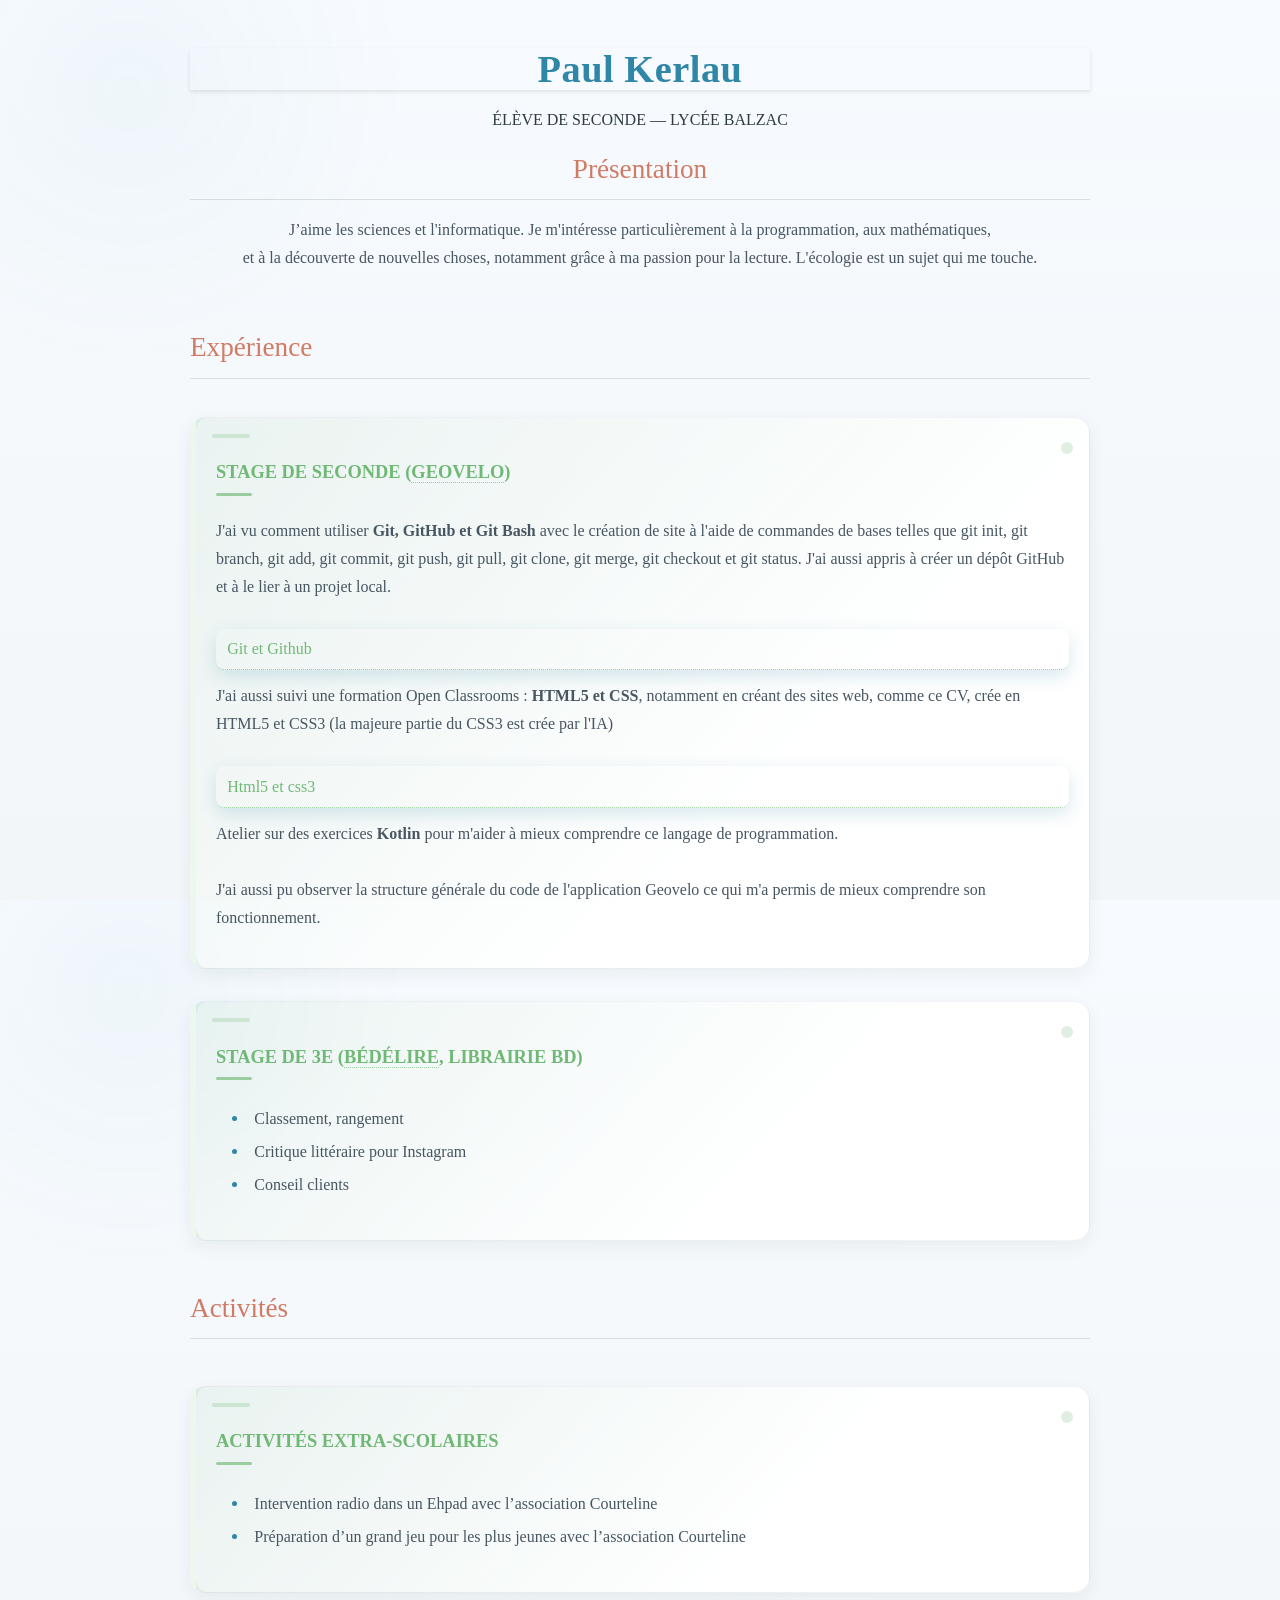
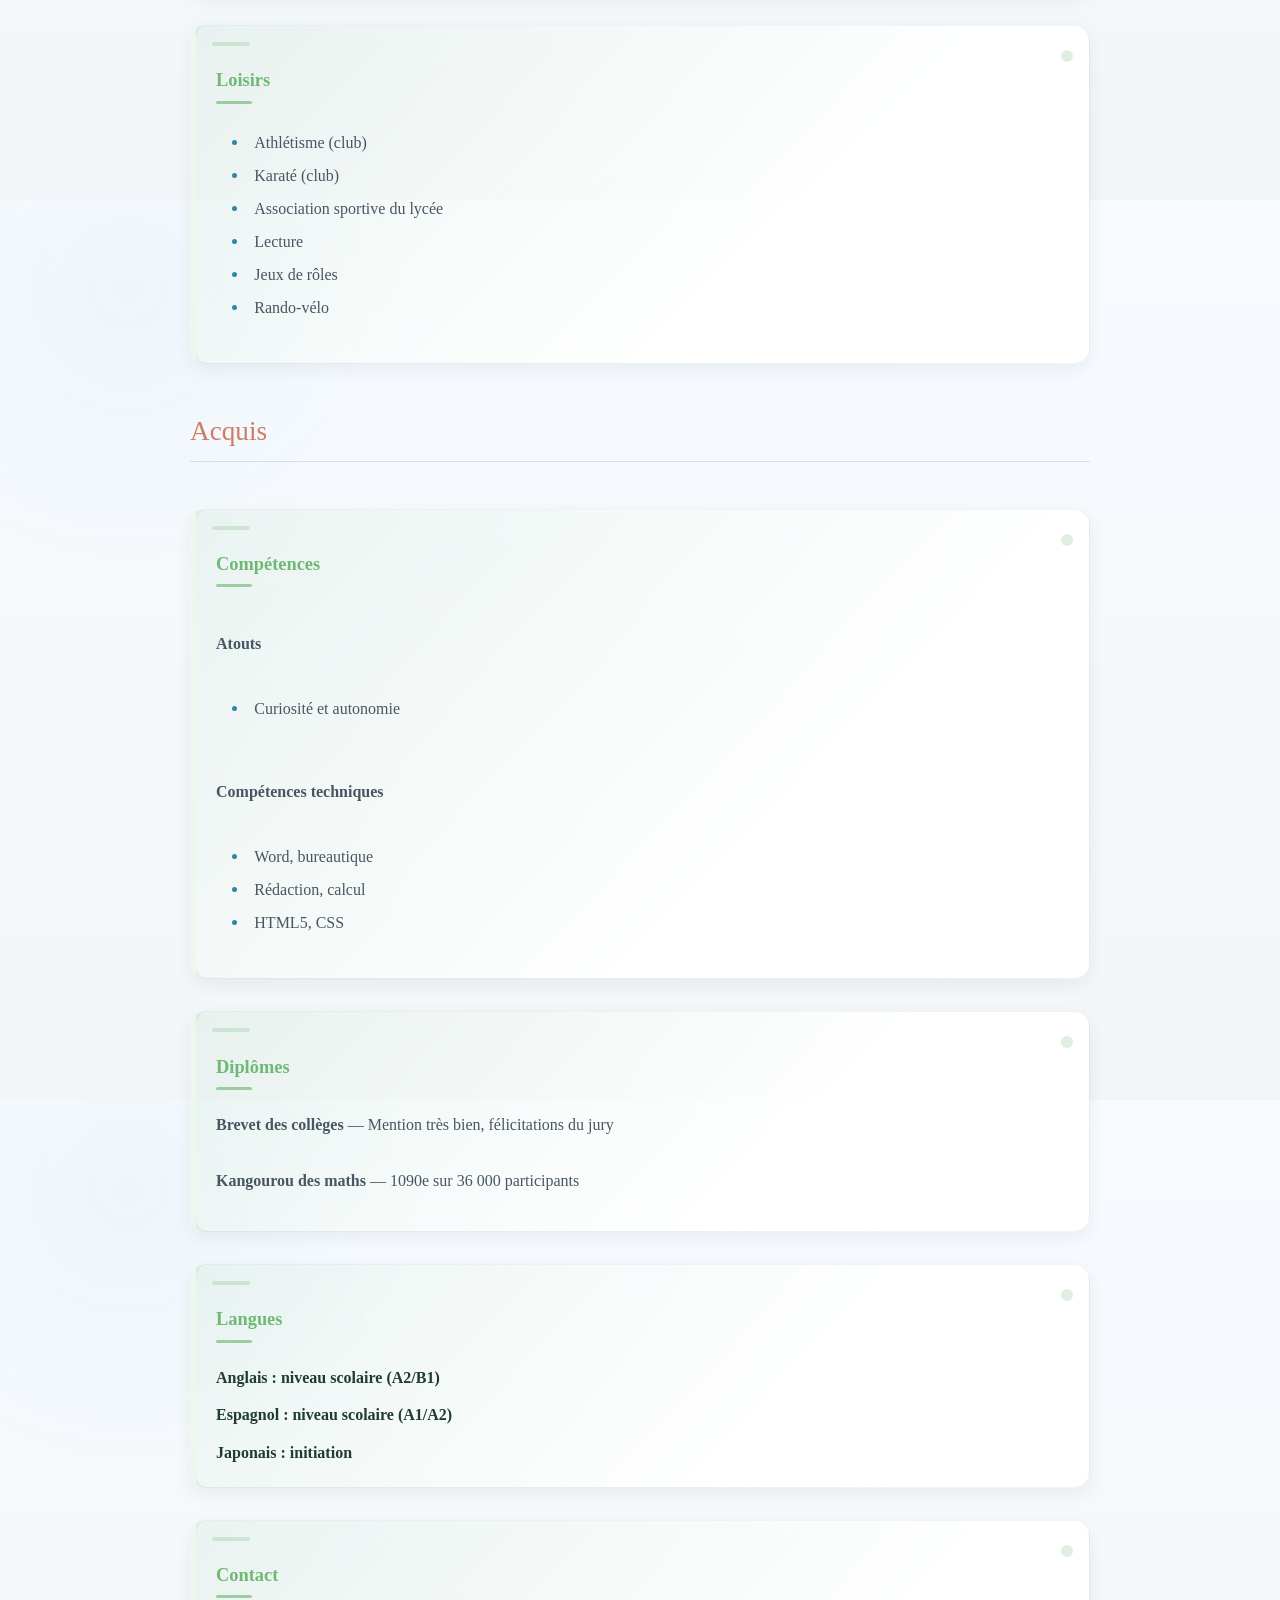
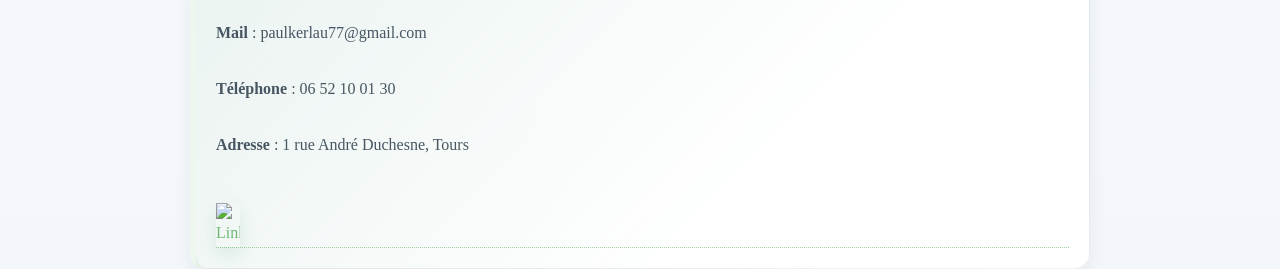
==== commit e4353922: "Add files via upload" ====
--- a/index.html
+++ b/index.html
@@ -12,7 +12,7 @@
             <h1 class="me">Paul Kerlau</h1>
             <p class="lead">ÉLÈVE DE SECONDE — LYCÉE BALZAC</p>
             <h2>Présentation</h2>
-            <p>J’aime passionné par les sciences et l'informatique. Je m'intéresse particulièrement à la programmation, aux mathématiques,<br> et à la découverte de nouvelles choses, notamment grâce à ma passion pour la lecture. L'écologie est un sujet qui me touche.</p>
+            <p>J’aime les sciences et l'informatique. Je m'intéresse particulièrement à la programmation, aux mathématiques,<br> et à la découverte de nouvelles choses, notamment grâce à ma passion pour la lecture. L'écologie est un sujet qui me touche.</p>
         </header>
   
         <h2>Expérience</h2>
@@ -21,11 +21,12 @@
 
             <section class="card">
                 <h3 class="title">STAGE DE SECONDE (<a href="https://www.welcometothejungle.com/fr/companies/geovelo">GEOVELO</a>)</h3>
-                <p>Formation OpenClassrooms : <strong>Git, GitHub et Git Bash</strong></p>
+                <p>J'ai vu comment utiliser <strong>Git, GitHub et Git Bash</strong> avec le création de site à l'aide de commandes de bases telles que git init, git branch, git add, git commit, git push, git pull, git clone, git merge, git checkout et git status. J'ai aussi appris à créer un dépôt GitHub et à le lier à un projet local.</p>
                 <a href="https://openclassrooms.com/fr/courses/7162856-gerez-du-code-avec-git-et-github" target="_blank" class="btn">Git et Github</a>
-                <p>Formation OpenClassrooms : <strong>HTML5 et CSS</strong>, création de site</p>
+                <p>J'ai aussi suivi une formation Open Classrooms : <strong>HTML5 et CSS</strong>, notamment en créant des sites web, comme ce CV, crée en HTML5 et CSS3 (la majeure partie du CSS3 est crée par l'IA)</p>
                 <a href="https://openclassrooms.com/fr/courses/1603881-creez-votre-site-web-avec-html5-et-css3" target="_blank" class="btn">Html5 et css3</a>
-                <p>Formation <strong>Kotlin</strong></p>
+                <p>Atelier sur des exercices <strong>Kotlin</strong> pour m'aider à mieux comprendre ce langage de programmation.</p>
+                <p>J'ai aussi pu observer la structure générale du code de l'application Geovelo ce qui m'a permis de mieux comprendre son fonctionnement.</p>
             </section>
 
             <section class="card">
--- a/styles.css
+++ b/styles.css
@@ -107,10 +107,9 @@
 
 .social-icon{
 	display:block;
-	width:48px;
+	width:24px;
 	height:auto;
 	margin-top:1rem;
-	border-radius:12px;
 	box-shadow:0 8px 18px rgba(25, 136, 86, 0.12);
 }
 
